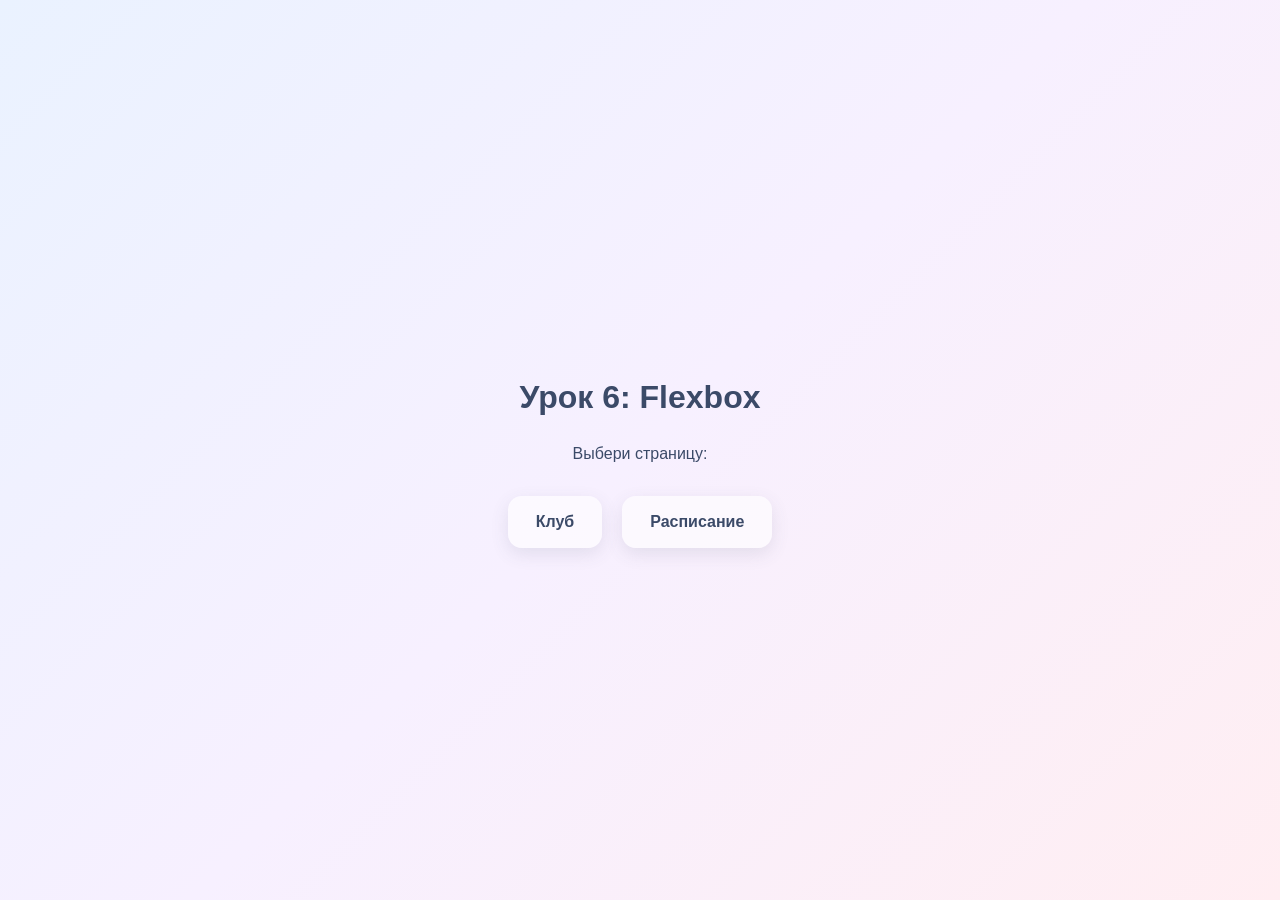
==== index.html @ dd5b4252 "Добавил главную страницу с ссылками на клуб и расписание" ====
<!DOCTYPE html>
<html lang="ru">
<head>
  <meta charset="UTF-8">
  <meta name="viewport" content="width=device-width, initial-scale=1.0">
  <title>Урок 6 — Flexbox</title>
  <link rel="stylesheet" href="style.css">
</head>
<body>
  <main class="container">
    <h1>Урок 6: Flexbox</h1>
    <p>Выбери страницу:</p>

    <nav class="menu">
      <a class="button" href="club.html">Клуб</a>
      <a class="button" href="schedule.html">Расписание</a>
    </nav>
  </main>
</body>
</html>
---- style.css ----
* {
  box-sizing: border-box;
}

body {
  margin: 0;
  font-family: sans-serif;
  line-height: 1.5;
}

.club-header {
  display: flex;
  justify-content: space-between;
  align-items: center;
  gap: 16px;
  padding: 16px;
  border-bottom: 1px solid #333;
}

.club-header h1 {
  margin: 0;
}

.club-header nav {
  display: flex;
  gap: 16px;
}

.club-header a {
  color: inherit;
  text-decoration: none;
}

main {
  padding: 20px;
}

#about {
  margin-bottom: 32px;
}

.schedule {
  display: flex;
  flex-wrap: wrap;
  justify-content: center;
  gap: 18px;
  max-width: 900px;
  margin: 0 auto;
}

.schedule article {
  flex-basis: 288px;
  padding: 12px;
  border: 1px solid #333;
}


.schedule h2 {
  margin: 0 0 8px;
}

.schedule p {
  margin: 0;
}

footer {
  display: flex;
  justify-content: space-between;
  align-items: center;
  gap: 16px;
  padding: 16px;
  border-top: 1px solid #333;
}

@media (max-width: 600px) {
  .club-header {
    flex-direction: column;
    align-items: flex-start;
  }

  .club-header nav {
    flex-wrap: wrap;
  }
}
body {
  margin: 0;
  min-height: 100vh;
  display: flex;
  align-items: center;
  justify-content: center;
  font-family: "Segoe UI", Inter, Arial, sans-serif;
  background: linear-gradient(135deg, #eaf2ff, #f7f0ff, #ffeef2);
  color: #3b4a68;
}

.container {
  text-align: center;
  padding: 40px;
}

.menu {
  display: flex;
  gap: 20px;
  justify-content: center;
  margin-top: 30px;
}

.button {
  display: inline-block;
  padding: 14px 28px;
  border-radius: 14px;
  background: rgba(255, 255, 255, 0.65);
  color: #3b4a68;
  text-decoration: none;
  font-weight: 600;
  box-shadow: 0 6px 18px rgba(70, 83, 107, 0.12);
}

.button:hover {
  background: #ffffff;
}
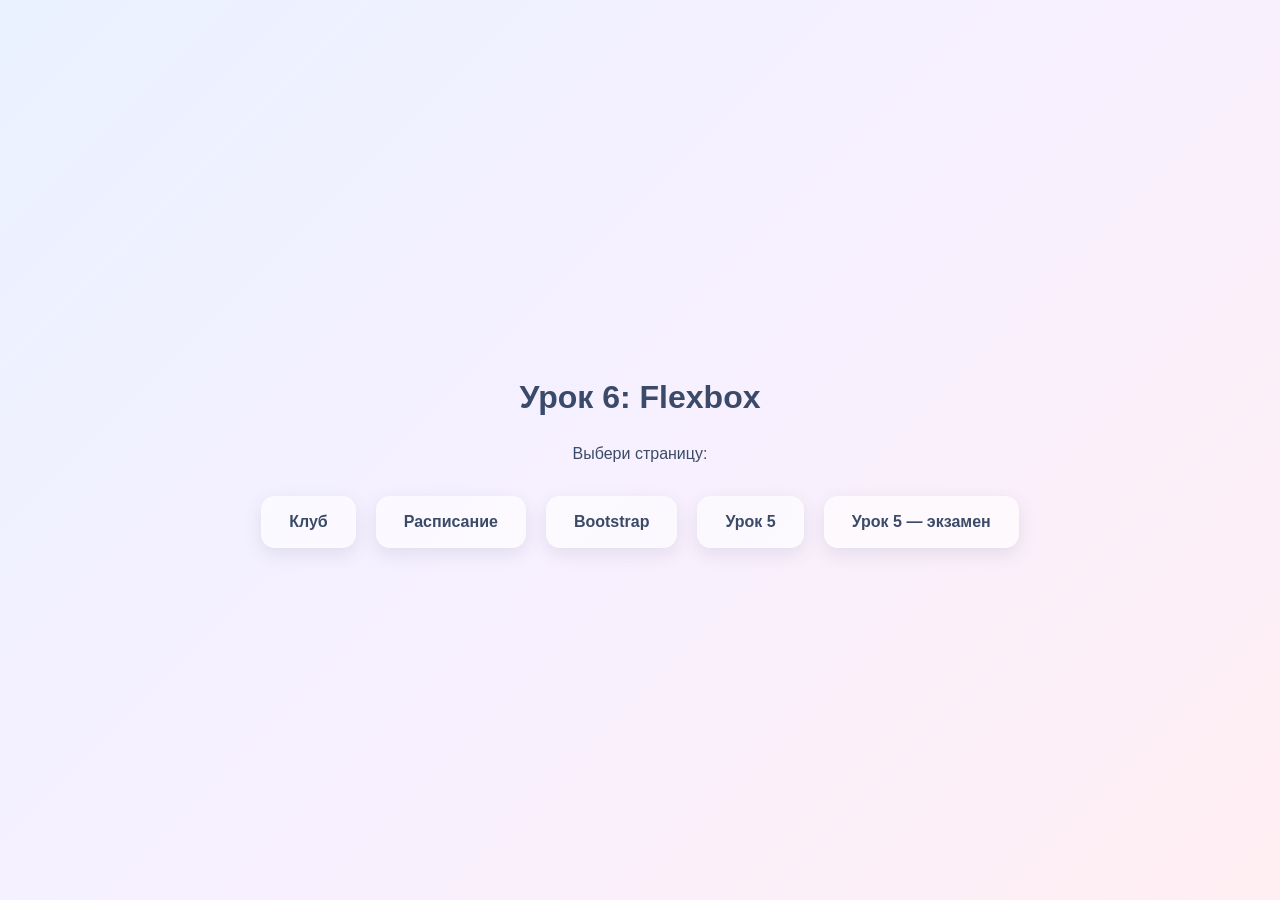
==== commit 199bc769: "Добавил Bootstrap, урок 5 и экзамен" ====
--- a/index.html
+++ b/index.html
@@ -6,15 +6,29 @@
   <title>Урок 6 — Flexbox</title>
   <link rel="stylesheet" href="style.css">
 </head>
-<body>
+<body class="home-page">
   <main class="container">
     <h1>Урок 6: Flexbox</h1>
     <p>Выбери страницу:</p>
 
-    <nav class="menu">
-      <a class="button" href="club.html">Клуб</a>
-      <a class="button" href="schedule.html">Расписание</a>
-    </nav>
+   <nav class="menu">
+  <a class="button" href="club.html">Клуб</a>
+
+  <a class="button" href="schedule.html">Расписание</a>
+
+  <a class="button" href="Bootstrap/index.html">
+    Bootstrap
+  </a>
+
+  <a class="button" href="lesson%205/index.html">
+    Урок 5
+  </a>
+
+  <a class="button" href="lesson%205%20exam/index.html">
+    Урок 5 — экзамен
+  </a>
+</nav>
+
   </main>
 </body>
 </html>
--- a/style.css
+++ b/style.css
@@ -85,9 +85,6 @@
 body {
   margin: 0;
   min-height: 100vh;
-  display: flex;
-  align-items: center;
-  justify-content: center;
   font-family: "Segoe UI", Inter, Arial, sans-serif;
   background: linear-gradient(135deg, #eaf2ff, #f7f0ff, #ffeef2);
   color: #3b4a68;
@@ -119,4 +116,11 @@
 .button:hover {
   background: #ffffff;
 }
+.home-page {
+  min-height: 100vh;
+  display: flex;
+  align-items: center;
+  justify-content: center;
+}
 
+
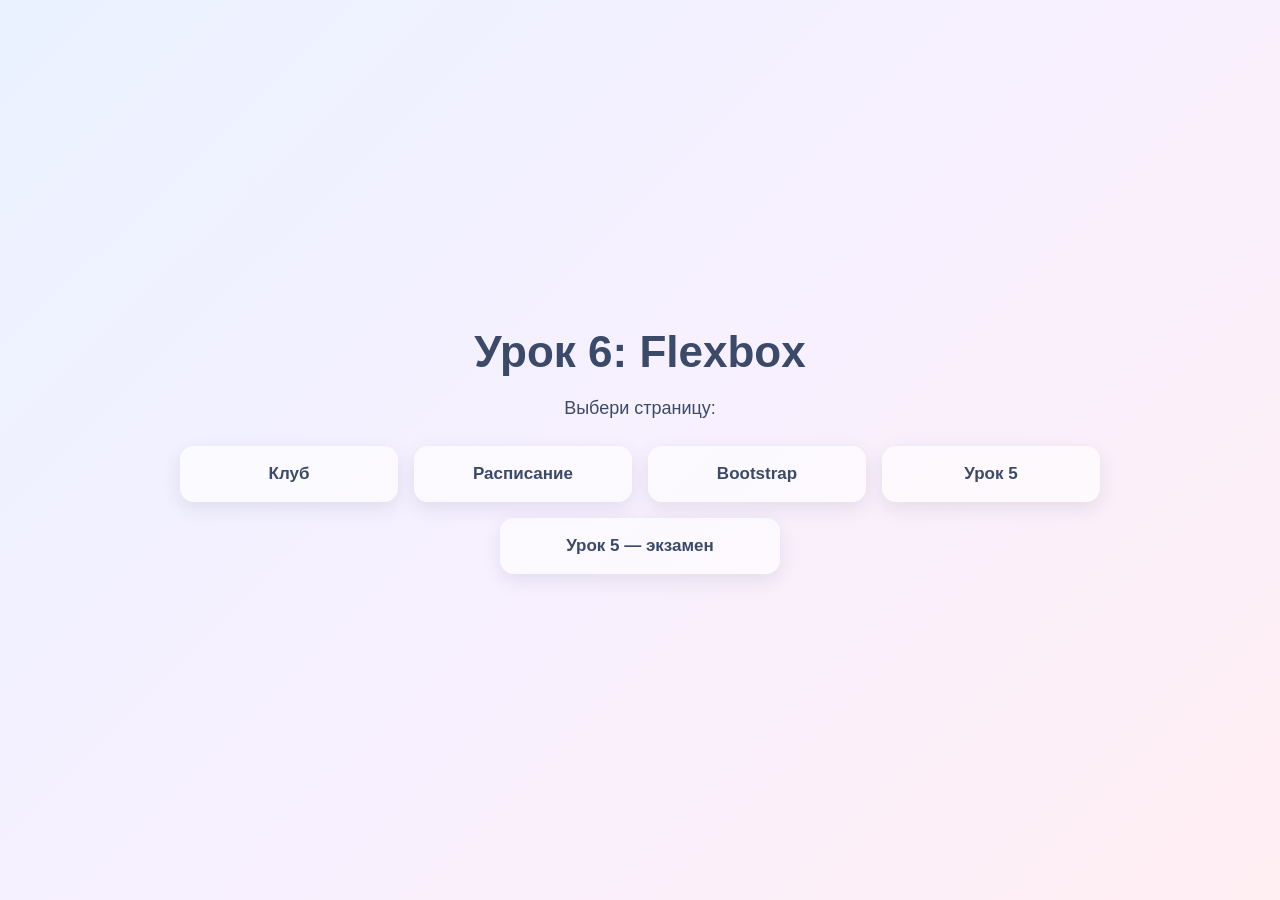
==== commit f4f59c7a: "Адаптировал главную страницу для телефона" ====
--- a/index.html
+++ b/index.html
@@ -24,9 +24,9 @@
     Урок 5
   </a>
 
-  <a class="button" href="lesson%205%20exam/index.html">
-    Урок 5 — экзамен
-  </a>
+  <a <a class="button" href="lesson%205%20extra/index.html">
+  Урок 5 — экзамен
+</a>
 </nav>
 
   </main>
--- a/style.css
+++ b/style.css
@@ -122,5 +122,105 @@
   align-items: center;
   justify-content: center;
 }
-
-
+/* Только главная страница */
+.home-page,
+.home-page * {
+  box-sizing: border-box;
+}
+
+.home-page {
+  margin: 0;
+  min-height: 100vh;
+  min-height: 100svh;
+  padding: 24px;
+
+  display: flex;
+  align-items: center;
+  justify-content: center;
+}
+
+.home-page .container {
+  width: 100%;
+  max-width: 960px;
+  min-width: 0;
+  margin: 0 auto;
+  padding: 32px 20px;
+  text-align: center;
+}
+
+.home-page h1 {
+  margin: 0 0 16px;
+  font-size: clamp(28px, 5vw, 44px);
+  line-height: 1.2;
+  overflow-wrap: anywhere;
+}
+
+.home-page p {
+  margin: 0 0 24px;
+  font-size: 18px;
+  line-height: 1.5;
+}
+
+.home-page .menu {
+  display: flex;
+  flex-wrap: wrap;
+  justify-content: center;
+  gap: 16px;
+  margin-top: 24px;
+}
+
+.home-page .menu .button {
+  display: flex;
+  align-items: center;
+  justify-content: center;
+
+  flex: 1 1 200px;
+  max-width: 280px;
+  min-width: 0;
+  min-height: 52px;
+  padding: 16px 20px;
+
+  border-radius: 14px;
+  background: rgba(255, 255, 255, 0.65);
+  color: #3b4a68;
+  text-decoration: none;
+  font-size: 17px;
+  font-weight: 600;
+  line-height: 1.4;
+  overflow-wrap: anywhere;
+
+  box-shadow: 0 6px 18px rgba(70, 83, 107, 0.12);
+}
+
+.home-page .menu .button:hover {
+  background: #ffffff;
+}
+
+.home-page .menu .button:focus-visible {
+  outline: 3px solid #596fa5;
+  outline-offset: 4px;
+}
+
+/* Узкие экраны: кнопки в один столбик */
+@media (max-width: 600px) {
+  .home-page {
+    padding: 16px;
+  }
+
+  .home-page .container {
+    padding: 24px 0;
+  }
+
+  .home-page .menu {
+    flex-direction: column;
+    gap: 12px;
+  }
+
+  .home-page .menu .button {
+    flex: 0 1 auto;
+    width: 100%;
+    max-width: none;
+  }
+}
+
+
